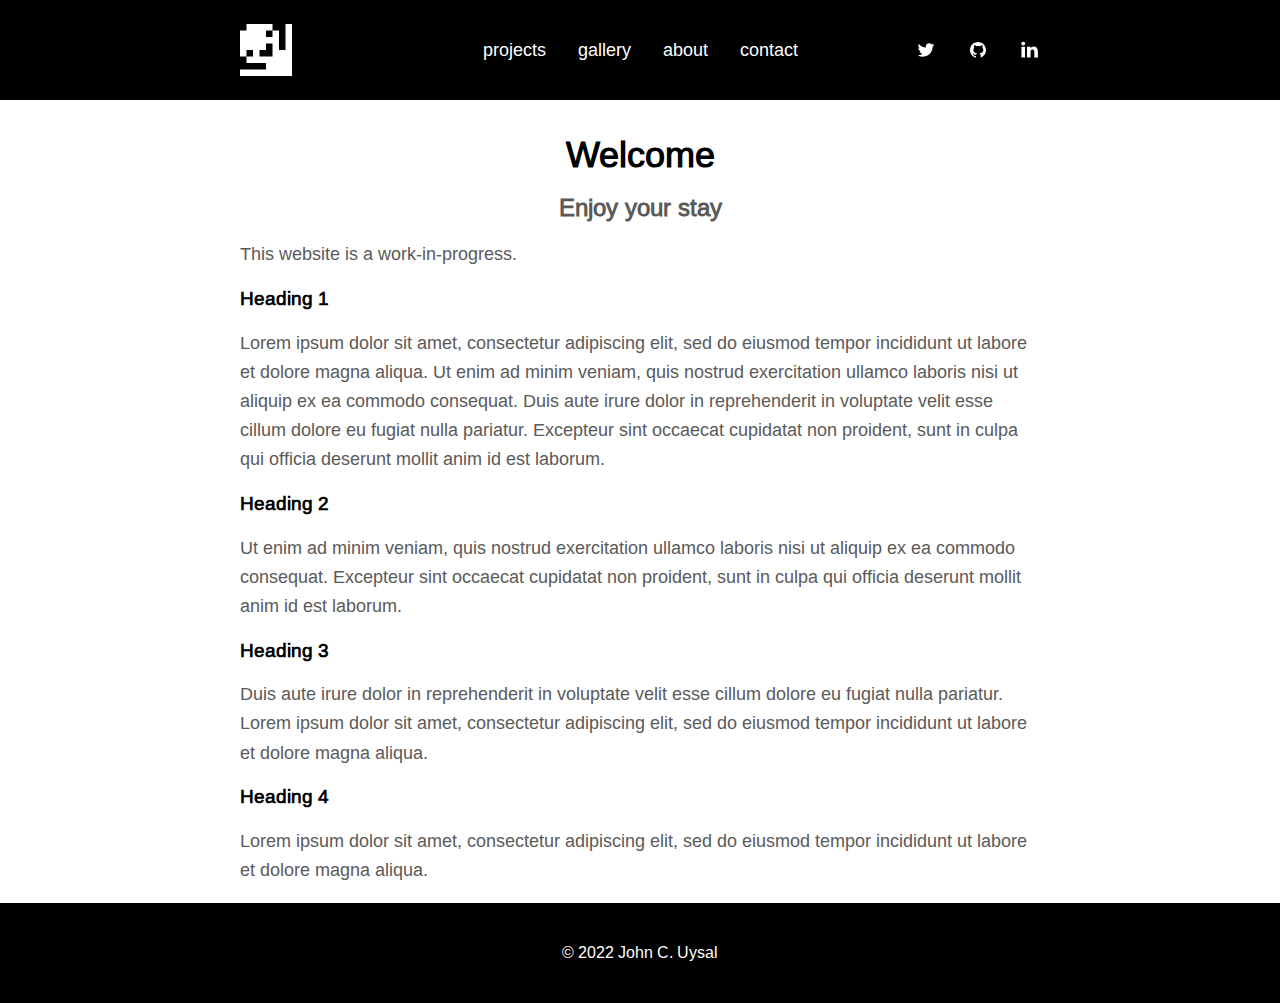
==== index.html @ a7077e6e "Add files via upload" ====
<!DOCTYPE html>
<html lang="en-US">
<head>
	<title>John C. Uysal</title>
	<meta charset="UTF-8">
	<meta name="author" content="John C. Uysal">
	<meta name="viewport" content="width=device-width, initial-scale=1.0">
	<link rel="stylesheet" href="ju.css">
	<link rel="icon" href="logo.png">
</head>
<body>
	<header>
		<div id="navbar">
			<div id="home-icon-container">
				<a id="home-icon" href="index.html">
					<svg width="52" height="52" viewBox="0 0 8 8" fill="currentColor">
						<path d="M8,8 h-8 v-1 h4 v-2 h1 v-1 h2 v-4 h1 v-8 M1,1 v-1 h4 v1 h-1 v1 h1 v-1 h1 v3 h-1 v-1 h-1 v1 h-1 v1 h1 v1 h-3 v-1 h1 v-1 h-1 v1 h-1 v-4 h1 Z">
						</path>
					</svg>
				</a>
			</div>
			<nav>
				<a id="projects-nav-link" class="nav-link" href="projects.html">projects</a>
				<a id="gallery-nav-link" class="nav-link" href="gallery.html">gallery</a>
				<a id="about-nav-link" class="nav-link" href="about.html">about</a>
				<a id="contact-nav-link" class="nav-link" href="contact.html">contact</a>
			</nav>
			<div id="external-link-container">
					<a class="external-link" title="Twitter" href="https://twitter.com/johncuysal" target="_blank">
						<svg xmlns="http://www.w3.org/2000/svg" width="20" height="20" viewBox="-2 -4 24 24" fill="currentColor">
							<path d="M20 1.907a8.292 8.292 0 0 1-2.356.637A4.07 4.07 0 0 0 19.448.31a8.349 8.349 0 0 1-2.607.98A4.12 4.12 0 0 0 13.846.015c-2.266 0-4.103 1.81-4.103 4.04 0 .316.036.625.106.92A11.708 11.708 0 0 1 1.393.754a3.964 3.964 0 0 0-.554 2.03c0 1.403.724 2.64 1.824 3.363A4.151 4.151 0 0 1 .805 5.64v.05c0 1.958 1.415 3.591 3.29 3.963a4.216 4.216 0 0 1-1.08.141c-.265 0-.522-.025-.773-.075a4.098 4.098 0 0 0 3.832 2.807 8.312 8.312 0 0 1-5.095 1.727c-.332 0-.658-.02-.979-.056a11.727 11.727 0 0 0 6.289 1.818c7.547 0 11.673-6.157 11.673-11.496l-.014-.523A8.126 8.126 0 0 0 20 1.907z">
							</path>
						</svg>
    				</a>
					<a class="external-link" title="GitHub" href="https://github.com/johncuysal" target="_blank">
						<svg xmlns="http://www.w3.org/2000/svg" width="20" height="20" viewBox="0 0 30 30" fill="currentColor">
							<path d="M15,3C8.373,3,3,8.373,3,15c0,5.623,3.872,10.328,9.092,11.63C12.036,26.468,12,26.28,12,26.047v-2.051 c-0.487,0-1.303,0-1.508,0c-0.821,0-1.551-0.353-1.905-1.009c-0.393-0.729-0.461-1.844-1.435-2.526 c-0.289-0.227-0.069-0.486,0.264-0.451c0.615,0.174,1.125,0.596,1.605,1.222c0.478,0.627,0.703,0.769,1.596,0.769 c0.433,0,1.081-0.025,1.691-0.121c0.328-0.833,0.895-1.6,1.588-1.962c-3.996-0.411-5.903-2.399-5.903-5.098 c0-1.162,0.495-2.286,1.336-3.233C9.053,10.647,8.706,8.73,9.435,8c1.798,0,2.885,1.166,3.146,1.481C13.477,9.174,14.461,9,15.495,9 c1.036,0,2.024,0.174,2.922,0.483C18.675,9.17,19.763,8,21.565,8c0.732,0.731,0.381,2.656,0.102,3.594 c0.836,0.945,1.328,2.066,1.328,3.226c0,2.697-1.904,4.684-5.894,5.097C18.199,20.49,19,22.1,19,23.313v2.734 c0,0.104-0.023,0.179-0.035,0.268C23.641,24.676,27,20.236,27,15C27,8.373,21.627,3,15,3z">
							</path>
						</svg>
					</a>
					<a class="external-link" title="LinkedIn" href="https://www.linkedin.com/in/johncuysal/" target="_blank">
						<svg xmlns="http://www.w3.org/2000/svg" width="20" height="20" viewBox="-1.5 -2 24 24" fill="currentColor">
							<path d="M19.959 11.719v7.379h-4.278v-6.885c0-1.73-.619-2.91-2.167-2.91-1.182 0-1.886.796-2.195 1.565-.113.275-.142.658-.142 1.043v7.187h-4.28s.058-11.66 0-12.869h4.28v1.824l-.028.042h.028v-.042c.568-.875 1.583-2.126 3.856-2.126 2.815 0 4.926 1.84 4.926 5.792zM2.421.026C.958.026 0 .986 0 2.249c0 1.235.93 2.224 2.365 2.224h.028c1.493 0 2.42-.989 2.42-2.224C4.787.986 3.887.026 2.422.026zM.254 19.098h4.278V6.229H.254v12.869z">
							</path>
						</svg>
					</a>
			</div>
		</div>
	</header>

	<main>
		<div id="content-container">
			<h1 class="centered">Welcome</h1>
			<h2 class="centered">Enjoy your stay</h2>
			<p>This website is a work-in-progress.</p>
			<h3>Heading 1</h3>
			<p>Lorem ipsum dolor sit amet, consectetur adipiscing elit, sed do eiusmod tempor incididunt ut labore et dolore magna aliqua. Ut enim ad minim veniam, quis nostrud exercitation ullamco laboris nisi ut aliquip ex ea commodo consequat. Duis aute irure dolor in reprehenderit in voluptate velit esse cillum dolore eu fugiat nulla pariatur. Excepteur sint occaecat cupidatat non proident, sunt in culpa qui officia deserunt mollit anim id est laborum.</p>
			<h3>Heading 2</h3>
			<p>Ut enim ad minim veniam, quis nostrud exercitation ullamco laboris nisi ut aliquip ex ea commodo consequat. Excepteur sint occaecat cupidatat non proident, sunt in culpa qui officia deserunt mollit anim id est laborum.</p>
			<h3>Heading 3</h3>
			<p>Duis aute irure dolor in reprehenderit in voluptate velit esse cillum dolore eu fugiat nulla pariatur. Lorem ipsum dolor sit amet, consectetur adipiscing elit, sed do eiusmod tempor incididunt ut labore et dolore magna aliqua. </p>
			<h3>Heading 4</h3>
			<p>Lorem ipsum dolor sit amet, consectetur adipiscing elit, sed do eiusmod tempor incididunt ut labore et dolore magna aliqua.</p>
		</div>
	</main>
	
	<footer>© 2022 John C. Uysal</footer>
	<script>
		const homeIcon = document.getElementById("home-icon");

		function randomizeHomeIconColor() {
			var color = "#" + Math.floor(Math.random() * 16777216).toString(16);
			homeIcon.style.color = color;
		}

		function makeHomeIconWhite() {
			homeIcon.style.color = "white";
		}
		
		homeIcon.addEventListener("mouseover", randomizeHomeIconColor);
		homeIcon.addEventListener("mouseout", makeHomeIconWhite);

		document.getElementsByClassName("selected")[0].removeAttribute("href");
	</script>
</body>
</html>
---- ju.css ----
/* Get the font and style the body element */

@font-face {
  font-family: Liberation Sans;
  src: url(LiberationSans-Regular.ttf);
}

body {
  margin: 0px;
  font-family: Liberation Sans;
  background-color: black;
}

/* Style the header, footer, and navbar */

footer {
  height: 100px;
}

header, footer {
  background-color: black;
  display: flex;
  justify-content: center;
  align-items: center;
  color: white;
}

#navbar {
  width: 832px;
  display: flex;
  justify-content: space-between;
  align-items: center;
  flex-wrap: wrap;
}

/* Style the home-icon and its container */

#home-icon-container {
  width: 156px;
  display: flex;
  align-items: center;
}

#home-icon {
  color: white;
  height: 52px;
  padding-left: 16px;
}

/* Style the nav and all its nav-links */

nav {
  display: flex;
  justify-content: center;
}

.nav-link {
  font-size: 18px;
  text-decoration: none;
  color: white;
  padding: 0 16px 0 16px;
  height: 100px;

  display: flex;
  align-items: center;

  /* Prevent nav-link text from being highlighted */
  -moz-user-select: -moz-none;
  -khtml-user-select: none;
  -webkit-user-select: none;
  -ms-user-select: none;
  user-select: none;
}

#projects-nav-link:hover {
  background-color: rgb(0, 50, 30);
}

#projects-nav-link.selected {
  background-color: rgb(0, 120, 72);
}

#gallery-nav-link:hover {
  background-color: rgb(0, 32, 47);
}

#gallery-nav-link.selected {
  background-color: rgb(0, 96, 140);
}

#about-nav-link:hover {
  background-color: rgb(59, 0, 26);
}

#about-nav-link.selected {
  background-color: rgb(140, 0, 60);
}

#contact-nav-link:hover {
  background-color: rgb(46, 33, 0);
}

#contact-nav-link.selected {
  background-color: rgb(140, 100, 0);
}

/* Style the external links and their container */

#external-link-container {
  display: flex;
  justify-content: space-between;
  align-items: center;
}

.external-link {
  display: flex;
  justify-content: center;
  align-items: center;
  width: 52px;
  height: 52px;
  color: white;
}

.external-link:hover {
  color: gray;
}

/* Style the main element and content-container */

main {
  background-color: white;
  color: black;

  display: flex;
  justify-content: center;
}

#content-container {
  width: 800px;
  padding: 16px 16px 0 16px;
}

/* Style text elements */

h1 {
  font-size: 36px;
  margin: 0.5em 0 0.5em 0;
}

h2 {
  margin: 0.7em 0 0.7em 0;
}

h2 {
  color: #5a5a5a;
}

p {
  color: #5a5a5a;
  font-size: 18px;
  line-height: 1.61803;
}

/* Center-align any text with this class */

.centered {
  text-align: center;
}

/* Define a color palette */

.accent1 {
  color: rgb(0, 120, 72);
}

.accent2 {
  color: rgb(0, 96, 140);
}

.accent3 {
  color: rgb(140, 0, 60);
}

.accent4 {
  color: rgb(140, 100, 0);
}

/* Adjust styles for smaller screens */

@media only screen and (max-width: 660px) {
  #navbar {
    flex-direction: column;
  }

  #home-icon-container {
    margin: 16px 0 16px 0;
    justify-content: center;
  }

  #home-icon {
    padding-left: 0px;
  }

  .nav-link {
    height: 32px;
  }
}
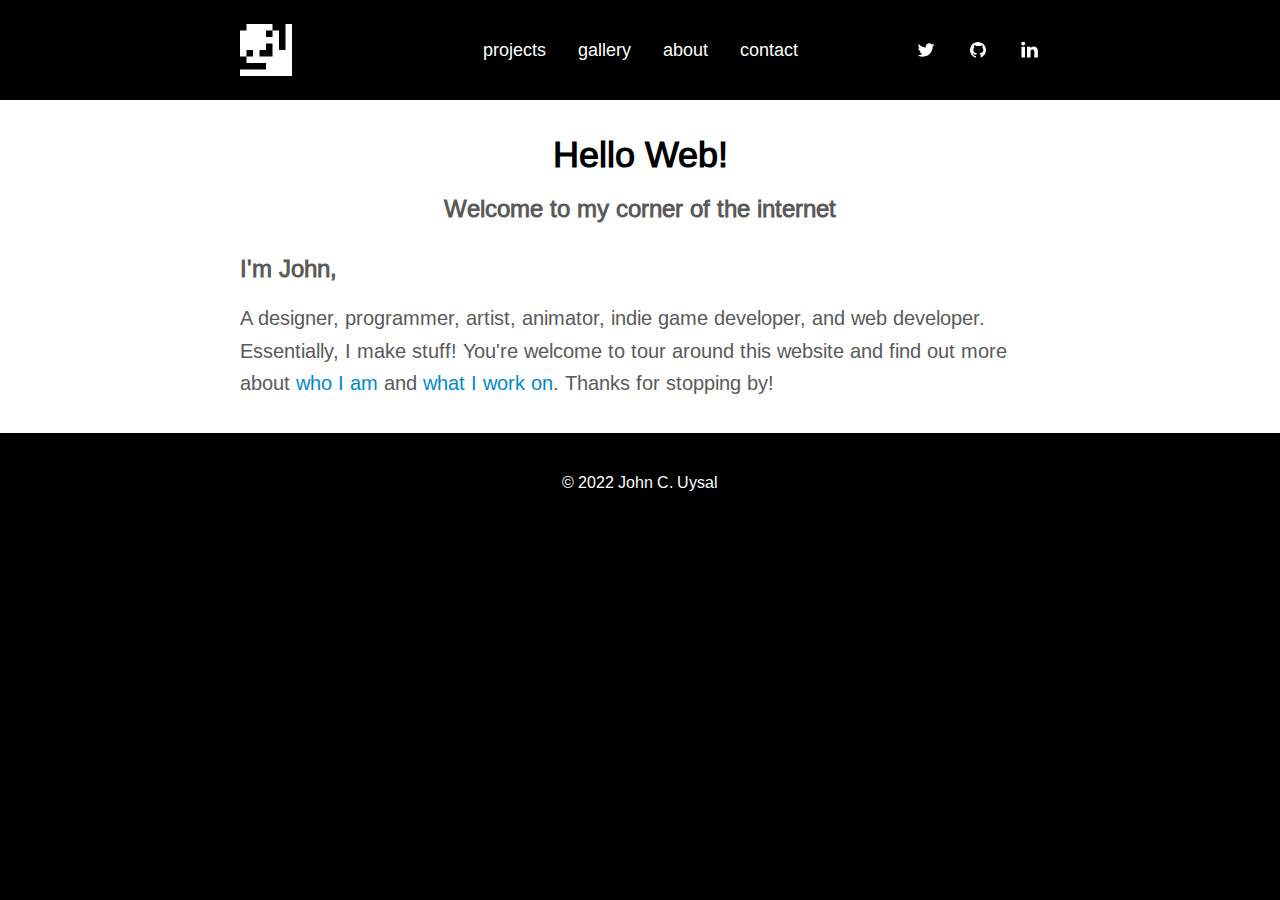
==== commit 489a5478: "Updated projects page and about page." ====
--- a/index.html
+++ b/index.html
@@ -50,17 +50,12 @@
 
 	<main>
 		<div id="content-container">
-			<h1 class="centered">Welcome</h1>
-			<h2 class="centered">Enjoy your stay</h2>
-			<p>This website is a work-in-progress.</p>
-			<h3>Heading 1</h3>
-			<p>Lorem ipsum dolor sit amet, consectetur adipiscing elit, sed do eiusmod tempor incididunt ut labore et dolore magna aliqua. Ut enim ad minim veniam, quis nostrud exercitation ullamco laboris nisi ut aliquip ex ea commodo consequat. Duis aute irure dolor in reprehenderit in voluptate velit esse cillum dolore eu fugiat nulla pariatur. Excepteur sint occaecat cupidatat non proident, sunt in culpa qui officia deserunt mollit anim id est laborum.</p>
-			<h3>Heading 2</h3>
-			<p>Ut enim ad minim veniam, quis nostrud exercitation ullamco laboris nisi ut aliquip ex ea commodo consequat. Excepteur sint occaecat cupidatat non proident, sunt in culpa qui officia deserunt mollit anim id est laborum.</p>
-			<h3>Heading 3</h3>
-			<p>Duis aute irure dolor in reprehenderit in voluptate velit esse cillum dolore eu fugiat nulla pariatur. Lorem ipsum dolor sit amet, consectetur adipiscing elit, sed do eiusmod tempor incididunt ut labore et dolore magna aliqua. </p>
-			<h3>Heading 4</h3>
-			<p>Lorem ipsum dolor sit amet, consectetur adipiscing elit, sed do eiusmod tempor incididunt ut labore et dolore magna aliqua.</p>
+			<div id="page-title">
+				<h1 class="centered">Hello Web!</h1>
+				<h2 class="centered">Welcome to my corner of the internet</h2>
+			</div>
+			<h2>I'm John,</h2>
+			<p>A designer, programmer, artist, animator, indie game developer, and web developer. Essentially, I make stuff! You're welcome to tour around this website and find out more about <a href="about.html">who I am</a> and <a href="projects.html">what I work on</a>. Thanks for stopping by!</p>
 		</div>
 	</main>
 	
--- a/ju.css
+++ b/ju.css
@@ -54,7 +54,7 @@
   justify-content: center;
 }
 
-.nav-link {
+.nav-link, .nav-link:hover {
   font-size: 18px;
   text-decoration: none;
   color: white;
@@ -125,11 +125,10 @@
   color: gray;
 }
 
-/* Style the main element and content-container */
+/* Style the main element, content-container, and page-title */
 
 main {
   background-color: white;
-  color: black;
 
   display: flex;
   justify-content: center;
@@ -137,7 +136,11 @@
 
 #content-container {
   width: 800px;
-  padding: 16px 16px 0 16px;
+  padding: 16px 16px 16px 16px;
+}
+
+#page-title {
+  margin-bottom: 32px;
 }
 
 /* Style text elements */
@@ -148,20 +151,36 @@
 }
 
 h2 {
-  margin: 0.7em 0 0.7em 0;
-}
-
-h2 {
+  font-size: 24px;
+  margin: 0.8em 0 0.8em 0;
   color: #5a5a5a;
 }
 
 p {
   color: #5a5a5a;
-  font-size: 18px;
+  font-size: 20px;
   line-height: 1.61803;
-}
-
-/* Center-align any text with this class */
+  margin: 0.9em 0 0.9em 0;
+}
+
+a {
+  color: rgb(0, 137, 201);
+  text-decoration: none;
+}
+
+a:hover {
+  color: rgb(0, 111, 163);
+  text-decoration: underline;
+}
+
+.under-construction-notice {
+  color: white;
+  background-color: goldenrod;
+  display: flex;
+  justify-content: center;
+  padding: 8px;
+  border-radius: 16px;
+}
 
 .centered {
   text-align: center;
@@ -183,6 +202,48 @@
 
 .accent4 {
   color: rgb(140, 100, 0);
+}
+
+/* Style elements on the project page */
+.projects-container {
+  display: flex;
+  justify-content: center;
+  flex-wrap: wrap;
+  gap: 16px;
+  padding-bottom: 16px;
+  text-decoration: none;
+}
+
+a.project {
+  width: 248px;
+  height: 248px;
+  background-color: thistle;
+  background-repeat: no-repeat;
+  background-size: cover;
+  display: flex;
+  align-items: flex-end;
+  border: solid 4px rgb(0, 120, 72);
+  text-decoration: inherit; /* Inherits text-decoration from .projects-container parent to override the a element default underline */
+}
+
+.project-title-container {
+  background: linear-gradient(rgba(0, 0, 0, 0), black);
+  width: 100%;
+  line-height: 48px;
+  font-size: 24px;
+  font-weight: bold;
+  padding-left: 8px;
+  color: white;
+}
+
+.project:hover .project-title-container {
+  background: linear-gradient(rgba(0, 0, 0, 0), rgb(0, 120, 72));
+}
+
+/* Provide background images for projects */
+
+#project-cc2022 {
+  background-image: url(project-cc2022.png);
 }
 
 /* Adjust styles for smaller screens */
@@ -201,7 +262,7 @@
     padding-left: 0px;
   }
 
-  .nav-link {
+  .nav-link, .nav-link:hover {
     height: 32px;
   }
 }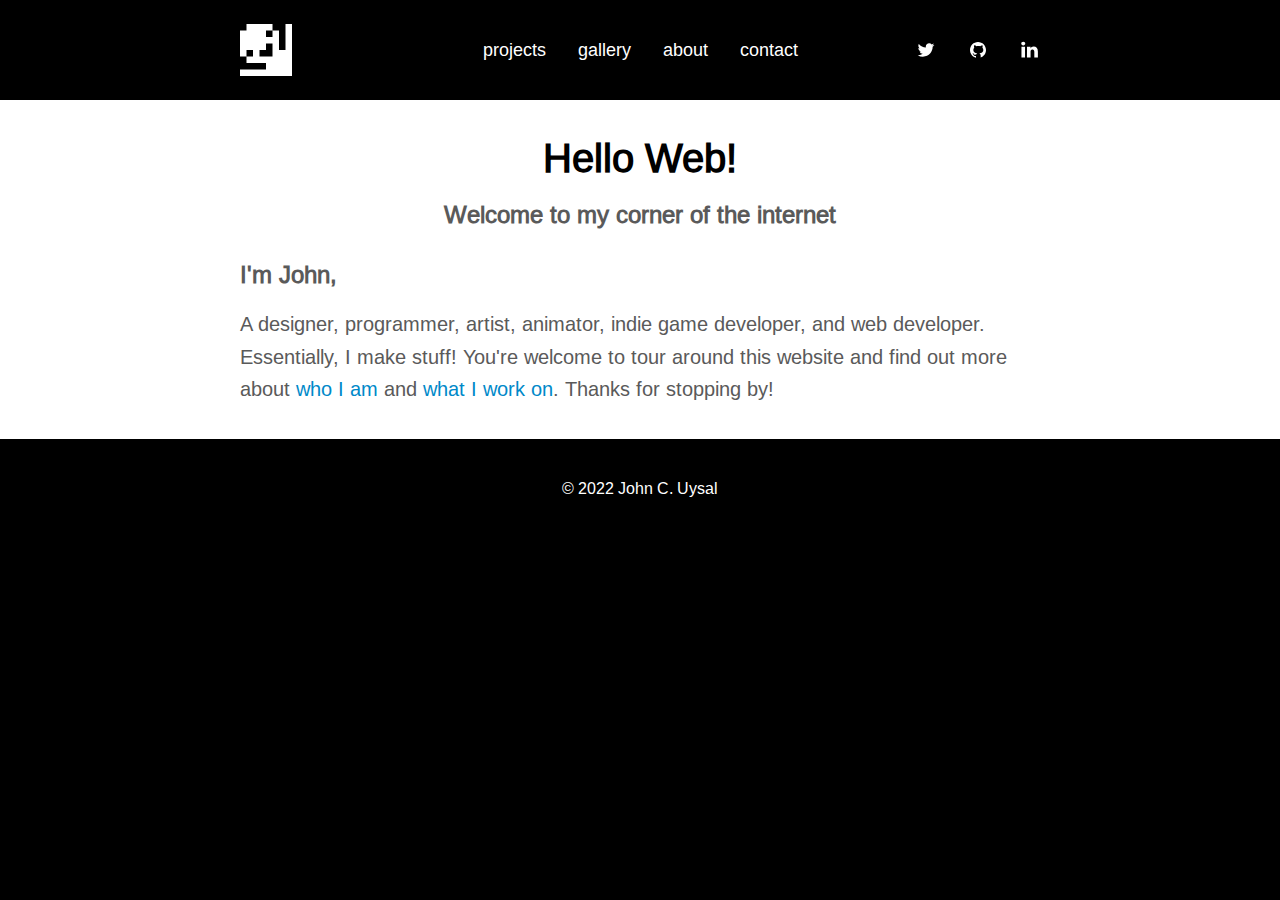
==== commit e04cafff: "Styled projects page with project statuses. Changed footer to flexbox to have more control over alig" ====
--- a/index.html
+++ b/index.html
@@ -7,12 +7,13 @@
 	<meta name="viewport" content="width=device-width, initial-scale=1.0">
 	<link rel="stylesheet" href="ju.css">
 	<link rel="icon" href="logo.png">
+	<link rel="canonical" href="https://johncuysal.com">
 </head>
 <body>
 	<header>
 		<div id="navbar">
 			<div id="home-icon-container">
-				<a id="home-icon" href="index.html">
+				<a id="home-icon" href="/">
 					<svg width="52" height="52" viewBox="0 0 8 8" fill="currentColor">
 						<path d="M8,8 h-8 v-1 h4 v-2 h1 v-1 h2 v-4 h1 v-8 M1,1 v-1 h4 v1 h-1 v1 h1 v-1 h1 v3 h-1 v-1 h-1 v1 h-1 v1 h1 v1 h-3 v-1 h1 v-1 h-1 v1 h-1 v-4 h1 Z">
 						</path>
@@ -20,10 +21,10 @@
 				</a>
 			</div>
 			<nav>
-				<a id="projects-nav-link" class="nav-link" href="projects.html">projects</a>
-				<a id="gallery-nav-link" class="nav-link" href="gallery.html">gallery</a>
-				<a id="about-nav-link" class="nav-link" href="about.html">about</a>
-				<a id="contact-nav-link" class="nav-link" href="contact.html">contact</a>
+				<a id="projects-nav-link" class="nav-link" href="projects">projects</a>
+				<a id="gallery-nav-link" class="nav-link" href="gallery">gallery</a>
+				<a id="about-nav-link" class="nav-link" href="about">about</a>
+				<a id="contact-nav-link" class="nav-link" href="contact">contact</a>
 			</nav>
 			<div id="external-link-container">
 					<a class="external-link" title="Twitter" href="https://twitter.com/johncuysal" target="_blank">
@@ -55,11 +56,13 @@
 				<h2 class="centered">Welcome to my corner of the internet</h2>
 			</div>
 			<h2>I'm John,</h2>
-			<p>A designer, programmer, artist, animator, indie game developer, and web developer. Essentially, I make stuff! You're welcome to tour around this website and find out more about <a href="about.html">who I am</a> and <a href="projects.html">what I work on</a>. Thanks for stopping by!</p>
+			<p>A designer, programmer, artist, animator, indie game developer, and web developer. Essentially, I make stuff! You're welcome to tour around this website and find out more about <a href="about">who I am</a> and <a href="projects">what I work on</a>. Thanks for stopping by!</p>
 		</div>
 	</main>
 	
-	<footer>© 2022 John C. Uysal</footer>
+	<footer>
+		<div id="footer-content-container">© 2022 John C. Uysal</div>
+	</footer>
 	<script>
 		const homeIcon = document.getElementById("home-icon");
 
--- a/ju.css
+++ b/ju.css
@@ -1,3 +1,10 @@
+html {
+  /* Mobile: Hides horizontal overflow so there's no swiping left and right away from the page */
+  overflow-x: hidden;
+  /* Mobile: Maintains font-size whether in landscape or portrait mode but still allows zoom in/out */
+  -webkit-text-size-adjust: 100%;
+}
+
 /* Get the font and style the body element */
 
 @font-face {
@@ -9,6 +16,7 @@
   margin: 0px;
   font-family: Liberation Sans;
   background-color: black;
+  font-size: 16px;
 }
 
 /* Style the header, footer, and navbar */
@@ -17,8 +25,13 @@
   height: 100px;
 }
 
+#footer-content-container {
+  width: 832px;
+  display: flex;
+  justify-content: center;
+}
+
 header, footer {
-  background-color: black;
   display: flex;
   justify-content: center;
   align-items: center;
@@ -60,7 +73,6 @@
   color: white;
   padding: 0 16px 0 16px;
   height: 100px;
-
   display: flex;
   align-items: center;
 
@@ -129,7 +141,6 @@
 
 main {
   background-color: white;
-
   display: flex;
   justify-content: center;
 }
@@ -146,12 +157,12 @@
 /* Style text elements */
 
 h1 {
-  font-size: 36px;
+  font-size: 2.5em;
   margin: 0.5em 0 0.5em 0;
 }
 
 h2 {
-  font-size: 24px;
+  font-size: 1.5em;
   margin: 0.8em 0 0.8em 0;
   color: #5a5a5a;
 }
@@ -217,27 +228,38 @@
 a.project {
   width: 248px;
   height: 248px;
-  background-color: thistle;
+  border: 4px solid rgb(0, 120, 72);
+  border-radius: 8px;
+  background-color: gray;
   background-repeat: no-repeat;
   background-size: cover;
   display: flex;
-  align-items: flex-end;
-  border: solid 4px rgb(0, 120, 72);
+  flex-direction: column-reverse;
+  justify-content: space-between;
   text-decoration: inherit; /* Inherits text-decoration from .projects-container parent to override the a element default underline */
 }
 
 .project-title-container {
   background: linear-gradient(rgba(0, 0, 0, 0), black);
   width: 100%;
-  line-height: 48px;
-  font-size: 24px;
+  border-radius: 0 0 4px 4px;
+  font-size: 20px;
+  line-height: 32px;
   font-weight: bold;
-  padding-left: 8px;
+  text-align: center;
   color: white;
 }
 
 .project:hover .project-title-container {
   background: linear-gradient(rgba(0, 0, 0, 0), rgb(0, 120, 72));
+}
+
+.project-status, .project-status:hover {
+  background-color: rgb(0, 120, 72);
+  color: white;
+  border-radius: 0 0 4px 0;
+  padding: 6px;
+  width: fit-content;
 }
 
 /* Provide background images for projects */
@@ -263,6 +285,7 @@
   }
 
   .nav-link, .nav-link:hover {
-    height: 32px;
+    height: 20px;
+    padding: 8px;
   }
 }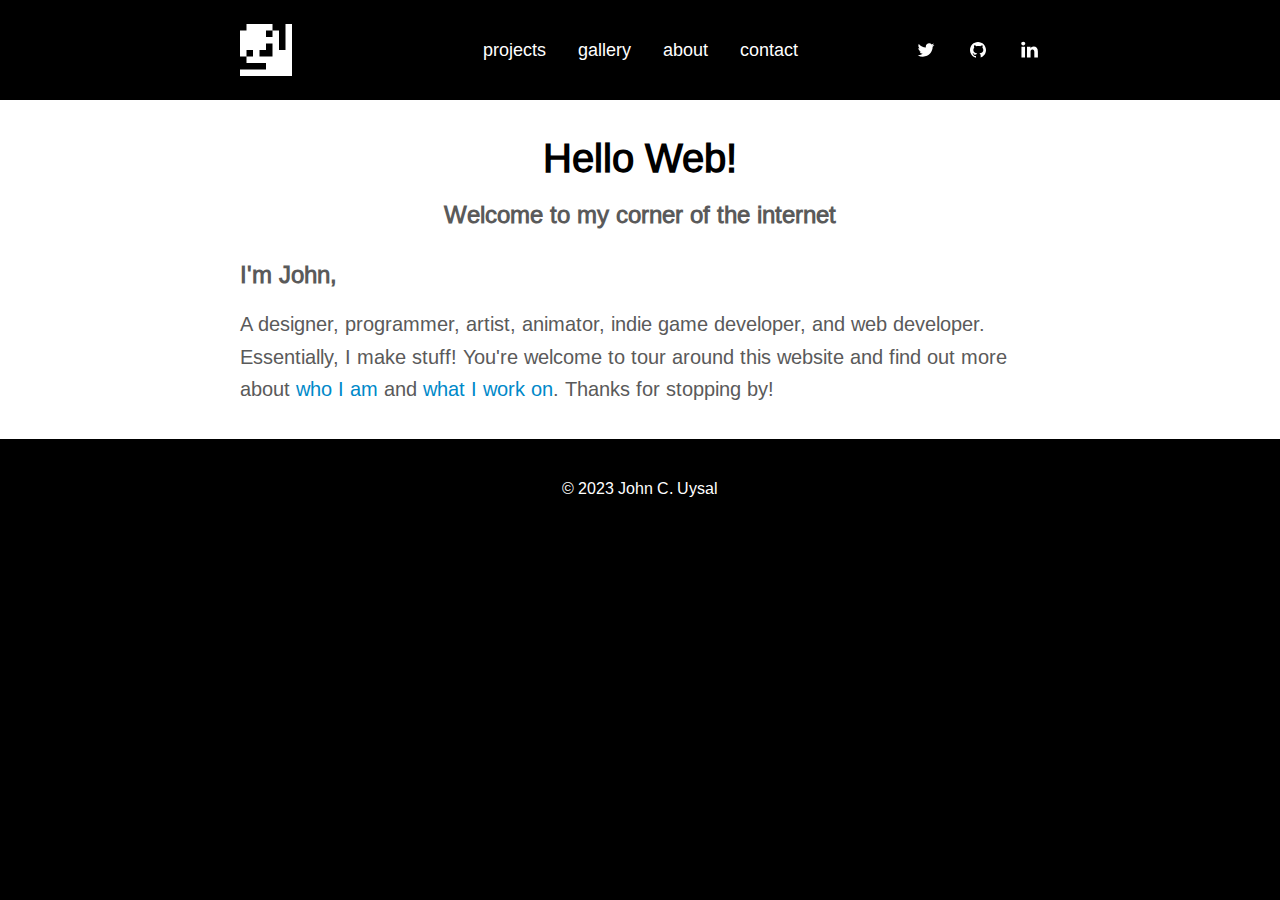
==== commit 9bac6cae: "Updated year." ====
--- a/index.html
+++ b/index.html
@@ -5,8 +5,8 @@
 	<meta charset="UTF-8">
 	<meta name="author" content="John C. Uysal">
 	<meta name="viewport" content="width=device-width, initial-scale=1.0">
-	<link rel="stylesheet" href="ju.css">
-	<link rel="icon" href="logo.png">
+	<link rel="stylesheet" href="css/ju.css">
+	<link rel="icon" href="images/logo.png">
 	<link rel="canonical" href="https://johncuysal.com">
 </head>
 <body>
@@ -27,28 +27,27 @@
 				<a id="contact-nav-link" class="nav-link" href="contact">contact</a>
 			</nav>
 			<div id="external-link-container">
-					<a class="external-link" title="Twitter" href="https://twitter.com/johncuysal" target="_blank">
-						<svg xmlns="http://www.w3.org/2000/svg" width="20" height="20" viewBox="-2 -4 24 24" fill="currentColor">
-							<path d="M20 1.907a8.292 8.292 0 0 1-2.356.637A4.07 4.07 0 0 0 19.448.31a8.349 8.349 0 0 1-2.607.98A4.12 4.12 0 0 0 13.846.015c-2.266 0-4.103 1.81-4.103 4.04 0 .316.036.625.106.92A11.708 11.708 0 0 1 1.393.754a3.964 3.964 0 0 0-.554 2.03c0 1.403.724 2.64 1.824 3.363A4.151 4.151 0 0 1 .805 5.64v.05c0 1.958 1.415 3.591 3.29 3.963a4.216 4.216 0 0 1-1.08.141c-.265 0-.522-.025-.773-.075a4.098 4.098 0 0 0 3.832 2.807 8.312 8.312 0 0 1-5.095 1.727c-.332 0-.658-.02-.979-.056a11.727 11.727 0 0 0 6.289 1.818c7.547 0 11.673-6.157 11.673-11.496l-.014-.523A8.126 8.126 0 0 0 20 1.907z">
-							</path>
-						</svg>
-    				</a>
-					<a class="external-link" title="GitHub" href="https://github.com/johncuysal" target="_blank">
-						<svg xmlns="http://www.w3.org/2000/svg" width="20" height="20" viewBox="0 0 30 30" fill="currentColor">
-							<path d="M15,3C8.373,3,3,8.373,3,15c0,5.623,3.872,10.328,9.092,11.63C12.036,26.468,12,26.28,12,26.047v-2.051 c-0.487,0-1.303,0-1.508,0c-0.821,0-1.551-0.353-1.905-1.009c-0.393-0.729-0.461-1.844-1.435-2.526 c-0.289-0.227-0.069-0.486,0.264-0.451c0.615,0.174,1.125,0.596,1.605,1.222c0.478,0.627,0.703,0.769,1.596,0.769 c0.433,0,1.081-0.025,1.691-0.121c0.328-0.833,0.895-1.6,1.588-1.962c-3.996-0.411-5.903-2.399-5.903-5.098 c0-1.162,0.495-2.286,1.336-3.233C9.053,10.647,8.706,8.73,9.435,8c1.798,0,2.885,1.166,3.146,1.481C13.477,9.174,14.461,9,15.495,9 c1.036,0,2.024,0.174,2.922,0.483C18.675,9.17,19.763,8,21.565,8c0.732,0.731,0.381,2.656,0.102,3.594 c0.836,0.945,1.328,2.066,1.328,3.226c0,2.697-1.904,4.684-5.894,5.097C18.199,20.49,19,22.1,19,23.313v2.734 c0,0.104-0.023,0.179-0.035,0.268C23.641,24.676,27,20.236,27,15C27,8.373,21.627,3,15,3z">
-							</path>
-						</svg>
-					</a>
-					<a class="external-link" title="LinkedIn" href="https://www.linkedin.com/in/johncuysal/" target="_blank">
-						<svg xmlns="http://www.w3.org/2000/svg" width="20" height="20" viewBox="-1.5 -2 24 24" fill="currentColor">
-							<path d="M19.959 11.719v7.379h-4.278v-6.885c0-1.73-.619-2.91-2.167-2.91-1.182 0-1.886.796-2.195 1.565-.113.275-.142.658-.142 1.043v7.187h-4.28s.058-11.66 0-12.869h4.28v1.824l-.028.042h.028v-.042c.568-.875 1.583-2.126 3.856-2.126 2.815 0 4.926 1.84 4.926 5.792zM2.421.026C.958.026 0 .986 0 2.249c0 1.235.93 2.224 2.365 2.224h.028c1.493 0 2.42-.989 2.42-2.224C4.787.986 3.887.026 2.422.026zM.254 19.098h4.278V6.229H.254v12.869z">
-							</path>
-						</svg>
-					</a>
+				<a class="external-link" title="Twitter" href="https://twitter.com/johncuysal" target="_blank">
+					<svg xmlns="http://www.w3.org/2000/svg" width="20" height="20" viewBox="-2 -4 24 24" fill="currentColor">
+						<path d="M20 1.907a8.292 8.292 0 0 1-2.356.637A4.07 4.07 0 0 0 19.448.31a8.349 8.349 0 0 1-2.607.98A4.12 4.12 0 0 0 13.846.015c-2.266 0-4.103 1.81-4.103 4.04 0 .316.036.625.106.92A11.708 11.708 0 0 1 1.393.754a3.964 3.964 0 0 0-.554 2.03c0 1.403.724 2.64 1.824 3.363A4.151 4.151 0 0 1 .805 5.64v.05c0 1.958 1.415 3.591 3.29 3.963a4.216 4.216 0 0 1-1.08.141c-.265 0-.522-.025-.773-.075a4.098 4.098 0 0 0 3.832 2.807 8.312 8.312 0 0 1-5.095 1.727c-.332 0-.658-.02-.979-.056a11.727 11.727 0 0 0 6.289 1.818c7.547 0 11.673-6.157 11.673-11.496l-.014-.523A8.126 8.126 0 0 0 20 1.907z">
+						</path>
+					</svg>
+				</a>
+				<a class="external-link" title="GitHub" href="https://github.com/johncuysal" target="_blank">
+					<svg xmlns="http://www.w3.org/2000/svg" width="20" height="20" viewBox="0 0 30 30" fill="currentColor">
+						<path d="M15,3C8.373,3,3,8.373,3,15c0,5.623,3.872,10.328,9.092,11.63C12.036,26.468,12,26.28,12,26.047v-2.051 c-0.487,0-1.303,0-1.508,0c-0.821,0-1.551-0.353-1.905-1.009c-0.393-0.729-0.461-1.844-1.435-2.526 c-0.289-0.227-0.069-0.486,0.264-0.451c0.615,0.174,1.125,0.596,1.605,1.222c0.478,0.627,0.703,0.769,1.596,0.769 c0.433,0,1.081-0.025,1.691-0.121c0.328-0.833,0.895-1.6,1.588-1.962c-3.996-0.411-5.903-2.399-5.903-5.098 c0-1.162,0.495-2.286,1.336-3.233C9.053,10.647,8.706,8.73,9.435,8c1.798,0,2.885,1.166,3.146,1.481C13.477,9.174,14.461,9,15.495,9 c1.036,0,2.024,0.174,2.922,0.483C18.675,9.17,19.763,8,21.565,8c0.732,0.731,0.381,2.656,0.102,3.594 c0.836,0.945,1.328,2.066,1.328,3.226c0,2.697-1.904,4.684-5.894,5.097C18.199,20.49,19,22.1,19,23.313v2.734 c0,0.104-0.023,0.179-0.035,0.268C23.641,24.676,27,20.236,27,15C27,8.373,21.627,3,15,3z">
+						</path>
+					</svg>
+				</a>
+				<a class="external-link" title="LinkedIn" href="https://www.linkedin.com/in/johncuysal/" target="_blank">
+					<svg xmlns="http://www.w3.org/2000/svg" width="20" height="20" viewBox="-1.5 -2 24 24" fill="currentColor">
+						<path d="M19.959 11.719v7.379h-4.278v-6.885c0-1.73-.619-2.91-2.167-2.91-1.182 0-1.886.796-2.195 1.565-.113.275-.142.658-.142 1.043v7.187h-4.28s.058-11.66 0-12.869h4.28v1.824l-.028.042h.028v-.042c.568-.875 1.583-2.126 3.856-2.126 2.815 0 4.926 1.84 4.926 5.792zM2.421.026C.958.026 0 .986 0 2.249c0 1.235.93 2.224 2.365 2.224h.028c1.493 0 2.42-.989 2.42-2.224C4.787.986 3.887.026 2.422.026zM.254 19.098h4.278V6.229H.254v12.869z">
+						</path>
+					</svg>
+				</a>
 			</div>
 		</div>
 	</header>
-
 	<main>
 		<div id="content-container">
 			<div id="page-title">
@@ -59,22 +58,20 @@
 			<p>A designer, programmer, artist, animator, indie game developer, and web developer. Essentially, I make stuff! You're welcome to tour around this website and find out more about <a href="about">who I am</a> and <a href="projects">what I work on</a>. Thanks for stopping by!</p>
 		</div>
 	</main>
-	
 	<footer>
-		<div id="footer-content-container">© 2022 John C. Uysal</div>
+		<div id="footer-content-container">© 2023 John C. Uysal</div>
 	</footer>
 	<script>
 		const homeIcon = document.getElementById("home-icon");
 
 		function randomizeHomeIconColor() {
-			var color = "#" + Math.floor(Math.random() * 16777216).toString(16);
-			homeIcon.style.color = color;
+			homeIcon.style.color = "#" + Math.floor(Math.random() * 16777216).toString(16);
 		}
 
 		function makeHomeIconWhite() {
 			homeIcon.style.color = "white";
 		}
-		
+
 		homeIcon.addEventListener("mouseover", randomizeHomeIconColor);
 		homeIcon.addEventListener("mouseout", makeHomeIconWhite);
 
--- a/css/ju.css
+++ b/css/ju.css
@@ -0,0 +1,304 @@
+html {
+  /* Mobile: Hides horizontal overflow so there's no swiping left and right away from the page */
+  overflow-x: hidden;
+  /* Mobile: Maintains font-size whether in landscape or portrait mode but still allows zoom in/out */
+  -webkit-text-size-adjust: 100%;
+}
+
+/* Get the font and style the body element */
+
+@font-face {
+  font-family: Liberation Sans;
+  src: url(../fonts/LiberationSans-Regular.ttf);
+}
+
+body {
+  margin: 0px;
+  font-family: Liberation Sans;
+  background-color: black;
+  font-size: 16px;
+}
+
+/* Style the header, footer, and navbar */
+
+footer {
+  height: 100px;
+}
+
+#footer-content-container {
+  width: 832px;
+  display: flex;
+  justify-content: center;
+}
+
+header, footer {
+  display: flex;
+  justify-content: center;
+  align-items: center;
+  color: white;
+}
+
+#navbar {
+  width: 832px;
+  display: flex;
+  justify-content: space-between;
+  align-items: center;
+  flex-wrap: wrap;
+}
+
+/* Style the home-icon and its container */
+
+#home-icon-container {
+  width: 156px;
+  display: flex;
+  align-items: center;
+}
+
+#home-icon {
+  color: white;
+  height: 52px;
+  padding-left: 16px;
+}
+
+/* Style the nav and all its nav-links */
+
+nav {
+  display: flex;
+  justify-content: center;
+}
+
+.nav-link, .nav-link:hover {
+  font-size: 18px;
+  text-decoration: none;
+  color: white;
+  padding: 0 16px 0 16px;
+  height: 100px;
+  display: flex;
+  align-items: center;
+
+  /* Prevent nav-link text from being highlighted */
+  -moz-user-select: none;
+  -khtml-user-select: none;
+  -webkit-user-select: none;
+  -ms-user-select: none;
+  user-select: none;
+}
+
+#projects-nav-link:hover {
+  background-color: rgb(0, 50, 30);
+}
+
+#projects-nav-link.selected {
+  background-color: rgb(0, 120, 72);
+}
+
+#gallery-nav-link:hover {
+  background-color: rgb(0, 32, 47);
+}
+
+#gallery-nav-link.selected {
+  background-color: rgb(0, 96, 140);
+}
+
+#about-nav-link:hover {
+  background-color: rgb(59, 0, 26);
+}
+
+#about-nav-link.selected {
+  background-color: rgb(140, 0, 60);
+}
+
+#contact-nav-link:hover {
+  background-color: rgb(46, 33, 0);
+}
+
+#contact-nav-link.selected {
+  background-color: rgb(140, 100, 0);
+}
+
+/* Style the external links and their container */
+
+#external-link-container {
+  display: flex;
+  justify-content: space-between;
+  align-items: center;
+}
+
+.external-link {
+  display: flex;
+  justify-content: center;
+  align-items: center;
+  width: 52px;
+  height: 52px;
+  color: white;
+}
+
+.external-link:hover {
+  color: gray;
+}
+
+/* Style the main element, content-container, and page-title */
+
+main {
+  background-color: white;
+  display: flex;
+  justify-content: center;
+}
+
+#content-container {
+  width: 800px;
+  padding: 16px 16px 16px 16px;
+}
+
+#page-title {
+  margin-bottom: 32px;
+}
+
+/* Style text elements */
+
+h1 {
+  font-size: 2.5em;
+  margin: 0.5em 0 0.5em 0;
+}
+
+h2 {
+  font-size: 1.5em;
+  margin: 0.8em 0 0.8em 0;
+  color: #5a5a5a;
+}
+
+p {
+  color: #5a5a5a;
+  font-size: 20px;
+  line-height: 1.61803;
+  margin: 0.9em 0 0.9em 0;
+}
+
+a {
+  color: rgb(0, 137, 201);
+  text-decoration: none;
+}
+
+a:hover {
+  color: rgb(0, 111, 163);
+  text-decoration: underline;
+}
+
+.under-construction-notice {
+  color: white;
+  background-color: goldenrod;
+  display: flex;
+  justify-content: center;
+  padding: 8px;
+  border-radius: 16px;
+}
+
+.centered {
+  text-align: center;
+}
+
+/* Define a color palette */
+
+.accent1 {
+  color: rgb(0, 120, 72);
+}
+
+.accent2 {
+  color: rgb(0, 96, 140);
+}
+
+.accent3 {
+  color: rgb(140, 0, 60);
+}
+
+.accent4 {
+  color: rgb(140, 100, 0);
+}
+
+/* Style elements on the project page */
+.projects-container {
+  display: flex;
+  justify-content: center;
+  flex-wrap: wrap;
+  gap: 16px;
+  padding-bottom: 16px;
+  text-decoration: none;
+}
+
+a.project {
+  width: 248px;
+  height: 248px;
+  border: 4px solid rgb(0, 120, 72);
+  border-radius: 8px;
+  background-color: gray;
+  background-repeat: no-repeat;
+  background-size: cover;
+  display: flex;
+  flex-direction: column-reverse;
+  justify-content: space-between;
+  text-decoration: inherit; /* Inherits text-decoration from .projects-container parent to override the a element default underline */
+}
+
+.project-title-container {
+  background: linear-gradient(rgba(0, 0, 0, 0), black);
+  width: 100%;
+  border-radius: 0 0 4px 4px;
+  font-size: 20px;
+  line-height: 32px;
+  font-weight: bold;
+  text-align: center;
+  color: white;
+}
+
+.project:hover .project-title-container {
+  background: linear-gradient(rgba(0, 0, 0, 0), rgb(0, 120, 72));
+}
+
+.project-status, .project-status:hover {
+  background-color: rgb(0, 120, 72);
+  color: white;
+  border-radius: 0 0 4px 0;
+  padding: 6px;
+  width: fit-content;
+}
+
+/* Provide background images for projects */
+
+#project-cc2022 {
+  background-image: url(../images/project-cc2022.png);
+}
+
+/* Long image that spans the width of the page */
+
+.long-image {
+  background-color: green;
+  width: 100%;
+  display: flex; /* Prevents bottom margin on image */
+}
+
+.long-image-logo {
+  width: 50%;
+  position: relative;
+}
+
+/* Adjust styles for smaller screens */
+
+@media only screen and (max-width: 660px) {
+  #navbar {
+    flex-direction: column;
+  }
+
+  #home-icon-container {
+    margin: 16px 0 16px 0;
+    justify-content: center;
+  }
+
+  #home-icon {
+    padding-left: 0px;
+  }
+
+  .nav-link, .nav-link:hover {
+    height: 20px;
+    padding: 8px;
+  }
+}